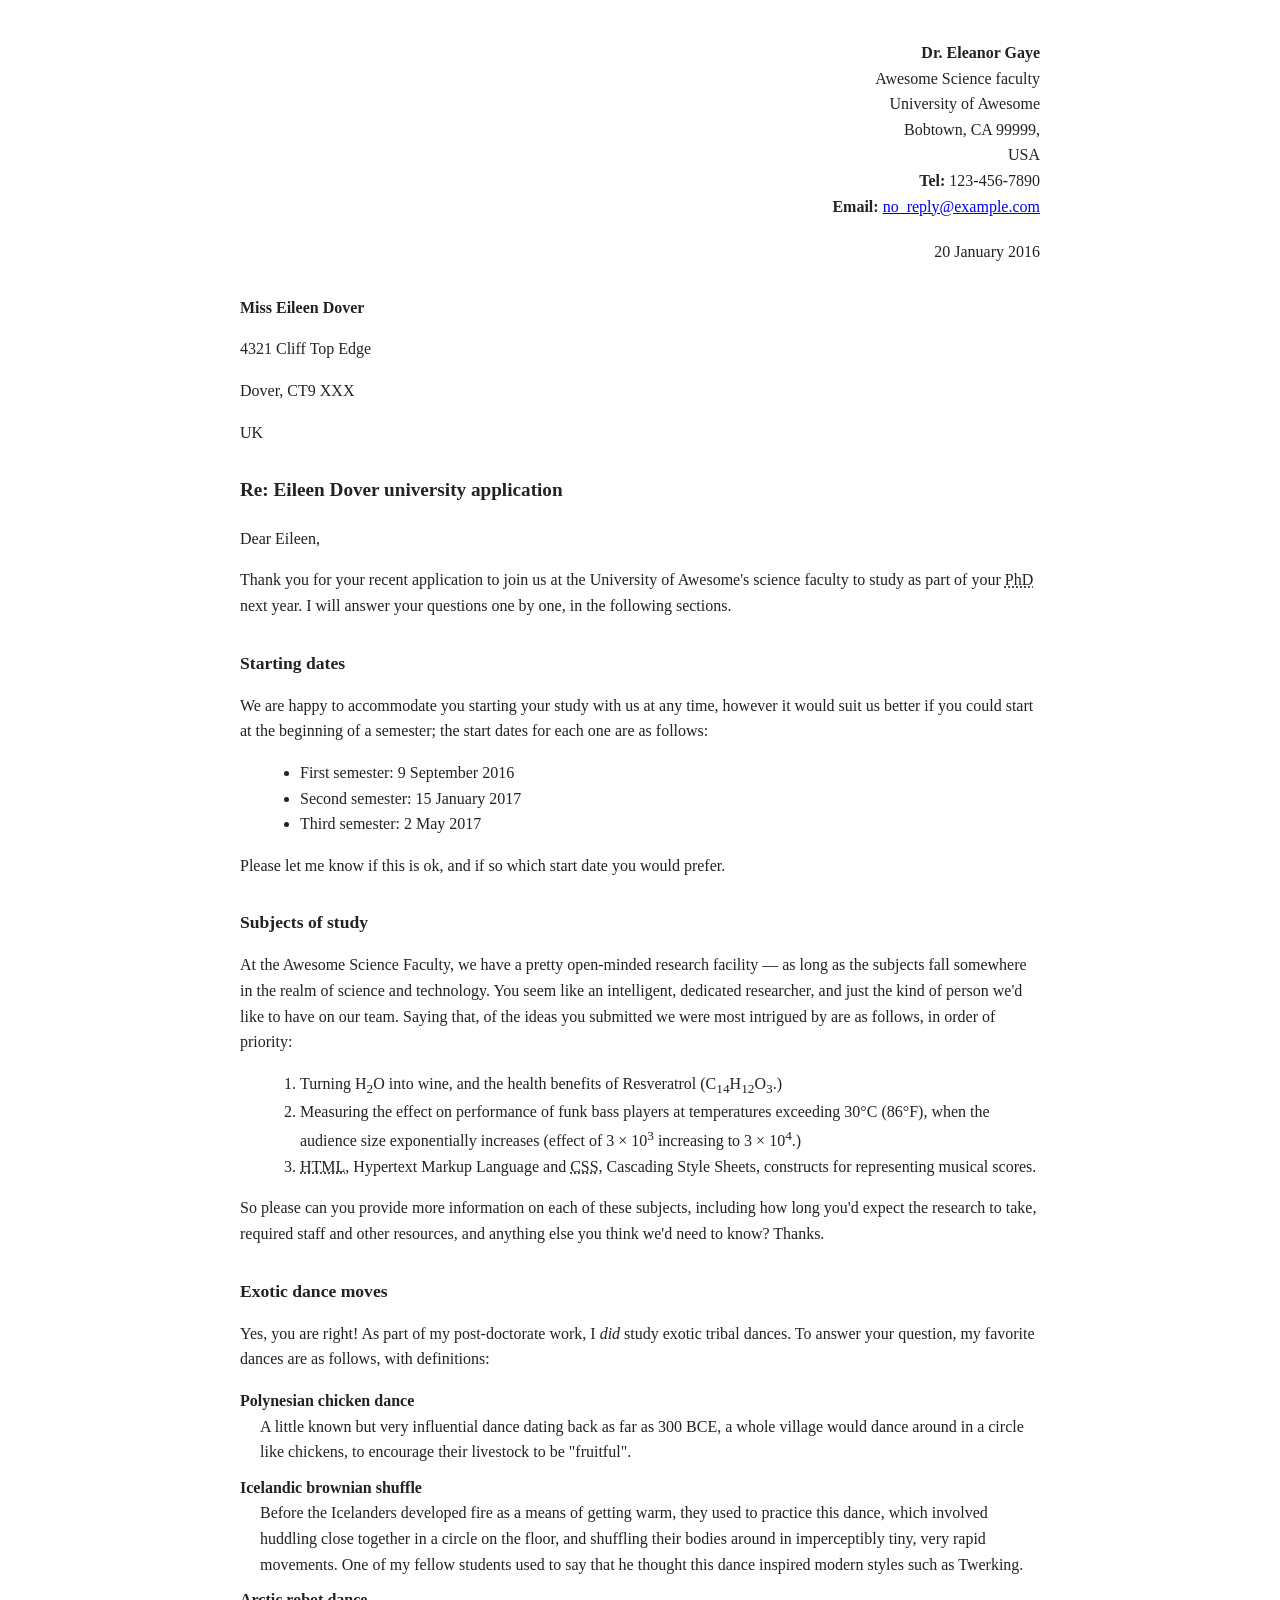
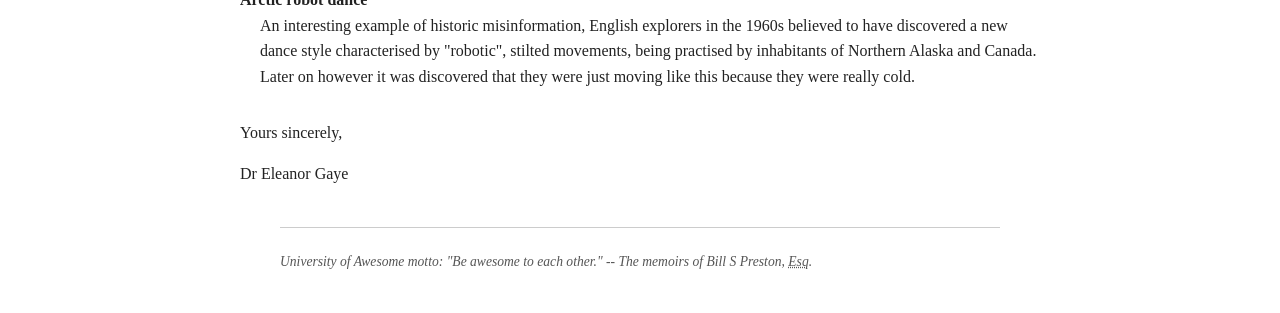
==== index.html @ bc645212 "Rename files to letter.html and index.html" ====
<!DOCTYPE html>
<html lang="en">

<head>
  <meta charset="utf-8">
  <meta name="description" content="Birdwatching - Assignment 1 Part 2">

  <!--
    Name: Ansh Tandel
    File: Assignment 1 – Part 1.html
    Date: 20 May 2026
    This file contains a marked-up letter from Dr. Eleanor Gaye to Eileen Dover,
    demonstrating the use of HTML text formatting elements.
  -->
  <meta name="viewport" content="width=device-width, initial-scale=1.0">
  <meta name="author" content="Dr. Eleanor Gaye">
  <title>Marking Up a Letter</title>
  <style>
    body {
      font-family: Georgia, serif;
      font-size: 16px;
      line-height: 1.6;
      max-width: 800px;
      margin: 40px auto;
      padding: 0 20px;
      color: #222;
      background: #fff;
    }

    /* Sender address - top right */
    .sender-address {
      text-align: right;
      font-style: normal;
      margin-bottom: 20px;
    }

    .sender-address p {
      margin: 0;
    }

    /* Date */
    .letter-date {
      text-align: right;
      margin-bottom: 30px;
    }

    /* Recipient address - top left */
    .recipient-address {
      font-style: normal;
      margin-bottom: 30px;
    }

    /* Subject line */
    h1 {
      font-size: 1.2em;
      margin-bottom: 20px;
    }

    /* Section headings */
    h2 {
      font-size: 1.1em;
      margin-top: 30px;
    }

    /* Lists */
    ul,
    ol {
      margin: 10px 0 10px 20px;
    }

    /* Definition list for dance moves */
    dl {
      margin: 10px 0;
    }

    dt {
      font-weight: bold;
      margin-top: 10px;
    }

    dd {
      margin-left: 20px;
    }

    /* Sign off */
    .sign-off {
      margin-top: 30px;
    }

    /* University motto at bottom */
    .motto {
      font-style: italic;
      font-size: 0.85em;
      border-top: 1px solid #ccc;
      margin-top: 40px;
      padding-top: 10px;
      color: #555;
    }
  </style>
</head>

<body>

  <!-- 
       SENDER ADDRESS (top right of the letter)
       Uses <address> for contact information
        -->
  <address class="sender-address">
    <p><strong>Dr. Eleanor Gaye</strong></p>
    <p>Awesome Science faculty</p>
    <p>University of Awesome</p>
    <p>Bobtown, CA 99999,</p>
    <p>USA</p>
    <p><strong>Tel:</strong> 123-456-7890</p>
    <p><strong>Email:</strong> <a href="mailto:no_reply@example.com">no_reply@example.com</a></p>
  </address>

  <!-- 
       DATE of the letter
       <time> tag with machine-readable datetime
        -->
  <p class="letter-date">
    <time datetime="2016-01-20">20 January 2016</time>
  </p>

  <!-- 
       RECIPIENT ADDRESS (top left)
       Uses <address> for contact info
        -->
  <address class="recipient-address">
    <p><strong>Miss Eileen Dover</strong></p>
    <p>4321 Cliff Top Edge</p>
    <p>Dover, CT9 XXX</p>
    <p>UK</p>
  </address>

  <!-- 
       SUBJECT LINE
       Uses <h1> as it is the main heading
        -->
  <h1>Re: Eileen Dover university application</h1>

  <!-- 
       OPENING PARAGRAPH
       <abbr> = abbreviation with full title
        -->
  <p>Dear Eileen,</p>

  <p>
    Thank you for your recent application to join us at the University of Awesome's science faculty
    to study as part of your <abbr title="Doctor of Philosophy">PhD</abbr> next year. I will answer
    your questions one by one, in the following sections.
  </p>

  <!-- 
       SECTION: Starting dates
       <ul> = unordered (bullet) list
       <time> = machine-readable dates
        -->
  <h2>Starting dates</h2>

  <p>
    We are happy to accommodate you starting your study with us at any time, however it would suit
    us better if you could start at the beginning of a semester; the start dates for each one are
    as follows:
  </p>

  <ul>
    <li>First semester: <time datetime="2016-09-09">9 September 2016</time></li>
    <li>Second semester: <time datetime="2017-01-15">15 January 2017</time></li>
    <li>Third semester: <time datetime="2017-05-02">2 May 2017</time></li>
  </ul>

  <p>Please let me know if this is ok, and if so which start date you would prefer.</p>

  <!-- 
       SECTION: Subjects of study
       <ol> = ordered (numbered) list
       <sup> = superscript (e.g. 10^3)
       <sub> = subscript (e.g. H2O)
       <abbr> = abbreviations
        -->
  <h2>Subjects of study</h2>

  <p>
    At the Awesome Science Faculty, we have a pretty open-minded research facility — as long as the
    subjects fall somewhere in the realm of science and technology. You seem like an intelligent,
    dedicated researcher, and just the kind of person we'd like to have on our team. Saying that, of
    the ideas you submitted we were most intrigued by are as follows, in order of priority:
  </p>

  <ol>
    <li>
      Turning H<sub>2</sub>O into wine, and the health benefits of
      Resveratrol (C<sub>14</sub>H<sub>12</sub>O<sub>3</sub>.)
    </li>
    <li>
      Measuring the effect on performance of funk bass players at temperatures exceeding
      30°C (86°F), when the audience size exponentially increases (effect of 3 × 10<sup>3</sup>
      increasing to 3 × 10<sup>4</sup>.)
    </li>
    <li>
      <abbr title="HyperText Markup Language">HTML</abbr>,
      Hypertext Markup Language and
      <abbr title="Cascading Style Sheets">CSS</abbr>, Cascading Style Sheets,
      constructs for representing musical scores.
    </li>
  </ol>

  <p>
    So please can you provide more information on each of these subjects, including how long you'd
    expect the research to take, required staff and other resources, and anything else you think
    we'd need to know? Thanks.
  </p>

  <!-- 
       SECTION: Exotic dance moves
       <dl> = description list (term + definition)
       <em> = emphasis (italics)
        -->
  <h2>Exotic dance moves</h2>

  <p>
    Yes, you are right! As part of my post-doctorate work, I <em>did</em> study exotic tribal dances.
    To answer your question, my favorite dances are as follows, with definitions:
  </p>

  <dl>
    <dt>Polynesian chicken dance</dt>
    <dd>
      A little known but very influential dance dating back as far as
      <time datetime="-0300">300 BCE</time>, a whole village would dance around in a circle
      like chickens, to encourage their livestock to be "fruitful".
    </dd>

    <dt>Icelandic brownian shuffle</dt>
    <dd>
      Before the Icelanders developed fire as a means of getting warm, they used to practice this
      dance, which involved huddling close together in a circle on the floor, and shuffling their
      bodies around in imperceptibly tiny, very rapid movements. One of my fellow students used to
      say that he thought this dance inspired modern styles such as Twerking.
    </dd>

    <dt>Arctic robot dance</dt>
    <dd>
      An interesting example of historic misinformation, English explorers in the 1960s believed
      to have discovered a new dance style characterised by "robotic", stilted movements, being
      practised by inhabitants of Northern Alaska and Canada. Later on however it was discovered
      that they were just moving like this because they were really cold.
    </dd>
  </dl>

  <!-- 
       SIGN OFF
        -->
  <p class="sign-off">Yours sincerely,</p>

  <p>Dr Eleanor Gaye</p>

  <!-- 
       UNIVERSITY MOTTO at bottom
       <blockquote> = quoted text from another source
       <cite> = the source of the quote
         -->
  <blockquote class="motto">
    <p>
      University of Awesome motto: "Be awesome to each other." --
      <cite>The memoirs of Bill S Preston, <abbr title="Esquire">Esq</abbr>.</cite>
    </p>
  </blockquote>

</body>

</html>
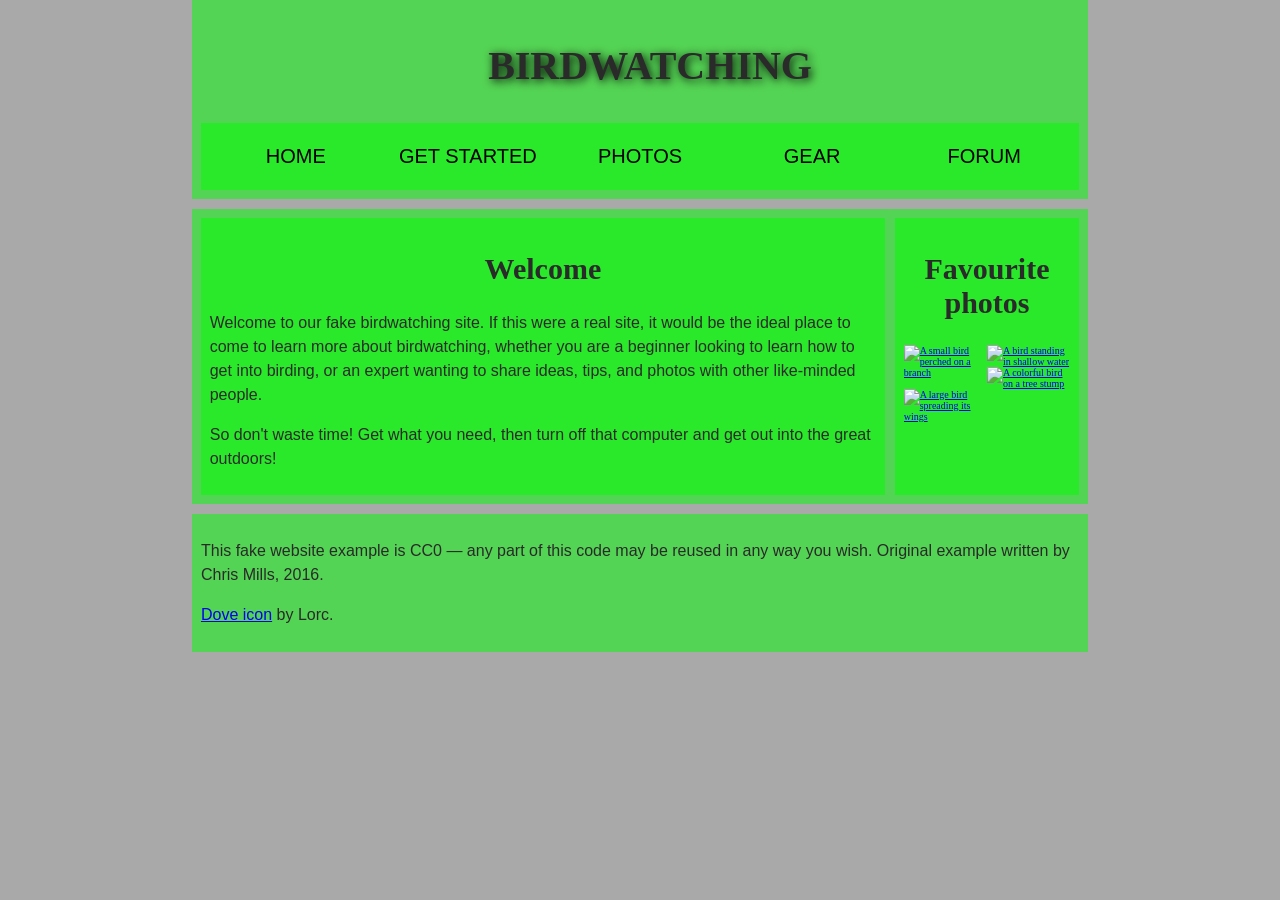
==== commit da0ada44: "Fix HTML comment block placement and filename" ====
--- a/index.html
+++ b/index.html
@@ -3,271 +3,94 @@
 
 <head>
   <meta charset="utf-8">
-  <meta name="description" content="Birdwatching - Assignment 1 Part 2">
-
   <!--
-    Name: Ansh Tandel
-    File: Assignment 1 – Part 1.html
-    Date: 20 May 2026
-    This file contains a marked-up letter from Dr. Eleanor Gaye to Eileen Dover,
-    demonstrating the use of HTML text formatting elements.
+    Name: Your Name
+    File: index.html
+    Date: XX September 202X
+    This file is a birdwatching homepage with proper HTML5 semantic structure.
   -->
   <meta name="viewport" content="width=device-width, initial-scale=1.0">
-  <meta name="author" content="Dr. Eleanor Gaye">
-  <title>Marking Up a Letter</title>
-  <style>
-    body {
-      font-family: Georgia, serif;
-      font-size: 16px;
-      line-height: 1.6;
-      max-width: 800px;
-      margin: 40px auto;
-      padding: 0 20px;
-      color: #222;
-      background: #fff;
-    }
-
-    /* Sender address - top right */
-    .sender-address {
-      text-align: right;
-      font-style: normal;
-      margin-bottom: 20px;
-    }
-
-    .sender-address p {
-      margin: 0;
-    }
-
-    /* Date */
-    .letter-date {
-      text-align: right;
-      margin-bottom: 30px;
-    }
-
-    /* Recipient address - top left */
-    .recipient-address {
-      font-style: normal;
-      margin-bottom: 30px;
-    }
-
-    /* Subject line */
-    h1 {
-      font-size: 1.2em;
-      margin-bottom: 20px;
-    }
-
-    /* Section headings */
-    h2 {
-      font-size: 1.1em;
-      margin-top: 30px;
-    }
-
-    /* Lists */
-    ul,
-    ol {
-      margin: 10px 0 10px 20px;
-    }
-
-    /* Definition list for dance moves */
-    dl {
-      margin: 10px 0;
-    }
-
-    dt {
-      font-weight: bold;
-      margin-top: 10px;
-    }
-
-    dd {
-      margin-left: 20px;
-    }
-
-    /* Sign off */
-    .sign-off {
-      margin-top: 30px;
-    }
-
-    /* University motto at bottom */
-    .motto {
-      font-style: italic;
-      font-size: 0.85em;
-      border-top: 1px solid #ccc;
-      margin-top: 40px;
-      padding-top: 10px;
-      color: #555;
-    }
-  </style>
+  <title>Birdwatching</title>
+  <link href="https://fonts.googleapis.com/css?family=Roboto+Condensed:300%7CCinzel+Decorative:700" rel="stylesheet">
+  <link rel="stylesheet" href="style.css">
 </head>
 
 <body>
 
-  <!-- 
-       SENDER ADDRESS (top right of the letter)
-       Uses <address> for contact information
-        -->
-  <address class="sender-address">
-    <p><strong>Dr. Eleanor Gaye</strong></p>
-    <p>Awesome Science faculty</p>
-    <p>University of Awesome</p>
-    <p>Bobtown, CA 99999,</p>
-    <p>USA</p>
-    <p><strong>Tel:</strong> 123-456-7890</p>
-    <p><strong>Email:</strong> <a href="mailto:no_reply@example.com">no_reply@example.com</a></p>
-  </address>
+  <!-- Header: contains the site title, logo, and navigation -->
+  <header>
+    <h1>
+      <img src="https://mdn.github.io/shared-assets/images/examples/learn/birds/dove.png" alt="">
+      Birdwatching
+    </h1>
 
-  <!-- 
-       DATE of the letter
-       <time> tag with machine-readable datetime
-        -->
-  <p class="letter-date">
-    <time datetime="2016-01-20">20 January 2016</time>
-  </p>
+    <!-- Navigation menu -->
+    <nav>
+      <ul>
+        <li><a href="#">Home</a></li>
+        <li><a href="#">Get started</a></li>
+        <li><a href="#">Photos</a></li>
+        <li><a href="#">Gear</a></li>
+        <li><a href="#">Forum</a></li>
+      </ul>
+    </nav>
+  </header>
 
-  <!-- 
-       RECIPIENT ADDRESS (top left)
-       Uses <address> for contact info
-        -->
-  <address class="recipient-address">
-    <p><strong>Miss Eileen Dover</strong></p>
-    <p>4321 Cliff Top Edge</p>
-    <p>Dover, CT9 XXX</p>
-    <p>UK</p>
-  </address>
+  <!-- Main content area: article + aside side by side -->
+  <main>
 
-  <!-- 
-       SUBJECT LINE
-       Uses <h1> as it is the main heading
-        -->
-  <h1>Re: Eileen Dover university application</h1>
+    <!-- Main article: welcome text -->
+    <article>
+      <h2>Welcome</h2>
+      <p>
+        Welcome to our fake birdwatching site. If this were a real site, it
+        would be the ideal place to come to learn more about birdwatching,
+        whether you are a beginner looking to learn how to get into birding, or
+        an expert wanting to share ideas, tips, and photos with other
+        like-minded people.
+      </p>
+      <p>
+        So don't waste time! Get what you need, then turn off that computer and
+        get out into the great outdoors!
+      </p>
+    </article>
 
-  <!-- 
-       OPENING PARAGRAPH
-       <abbr> = abbreviation with full title
-        -->
-  <p>Dear Eileen,</p>
+    <!-- Aside: favourite photo thumbnails -->
+    <aside>
+      <h2>Favourite photos</h2>
 
-  <p>
-    Thank you for your recent application to join us at the University of Awesome's science faculty
-    to study as part of your <abbr title="Doctor of Philosophy">PhD</abbr> next year. I will answer
-    your questions one by one, in the following sections.
-  </p>
+      <a href="https://mdn.github.io/shared-assets/images/examples/learn/birds/favorite-bird-1.jpg">
+        <img src="https://mdn.github.io/shared-assets/images/examples/learn/birds/favorite-bird-1_th.jpg"
+          alt="A small bird perched on a branch">
+      </a>
 
-  <!-- 
-       SECTION: Starting dates
-       <ul> = unordered (bullet) list
-       <time> = machine-readable dates
-        -->
-  <h2>Starting dates</h2>
+      <a href="https://mdn.github.io/shared-assets/images/examples/learn/birds/favorite-bird-2.jpg">
+        <img src="https://mdn.github.io/shared-assets/images/examples/learn/birds/favorite-bird-2_th.jpg"
+          alt="A bird standing in shallow water">
+      </a>
 
-  <p>
-    We are happy to accommodate you starting your study with us at any time, however it would suit
-    us better if you could start at the beginning of a semester; the start dates for each one are
-    as follows:
-  </p>
+      <a href="https://mdn.github.io/shared-assets/images/examples/learn/birds/favorite-bird-3.jpg">
+        <img src="https://mdn.github.io/shared-assets/images/examples/learn/birds/favorite-bird-3_th.jpg"
+          alt="A colorful bird on a tree stump">
+      </a>
 
-  <ul>
-    <li>First semester: <time datetime="2016-09-09">9 September 2016</time></li>
-    <li>Second semester: <time datetime="2017-01-15">15 January 2017</time></li>
-    <li>Third semester: <time datetime="2017-05-02">2 May 2017</time></li>
-  </ul>
+      <a href="https://mdn.github.io/shared-assets/images/examples/learn/birds/favorite-bird-4.jpg">
+        <img src="https://mdn.github.io/shared-assets/images/examples/learn/birds/favorite-bird-4_th.jpg"
+          alt="A large bird spreading its wings">
+      </a>
 
-  <p>Please let me know if this is ok, and if so which start date you would prefer.</p>
+    </aside>
 
-  <!-- 
-       SECTION: Subjects of study
-       <ol> = ordered (numbered) list
-       <sup> = superscript (e.g. 10^3)
-       <sub> = subscript (e.g. H2O)
-       <abbr> = abbreviations
-        -->
-  <h2>Subjects of study</h2>
+  </main>
 
-  <p>
-    At the Awesome Science Faculty, we have a pretty open-minded research facility — as long as the
-    subjects fall somewhere in the realm of science and technology. You seem like an intelligent,
-    dedicated researcher, and just the kind of person we'd like to have on our team. Saying that, of
-    the ideas you submitted we were most intrigued by are as follows, in order of priority:
-  </p>
-
-  <ol>
-    <li>
-      Turning H<sub>2</sub>O into wine, and the health benefits of
-      Resveratrol (C<sub>14</sub>H<sub>12</sub>O<sub>3</sub>.)
-    </li>
-    <li>
-      Measuring the effect on performance of funk bass players at temperatures exceeding
-      30°C (86°F), when the audience size exponentially increases (effect of 3 × 10<sup>3</sup>
-      increasing to 3 × 10<sup>4</sup>.)
-    </li>
-    <li>
-      <abbr title="HyperText Markup Language">HTML</abbr>,
-      Hypertext Markup Language and
-      <abbr title="Cascading Style Sheets">CSS</abbr>, Cascading Style Sheets,
-      constructs for representing musical scores.
-    </li>
-  </ol>
-
-  <p>
-    So please can you provide more information on each of these subjects, including how long you'd
-    expect the research to take, required staff and other resources, and anything else you think
-    we'd need to know? Thanks.
-  </p>
-
-  <!-- 
-       SECTION: Exotic dance moves
-       <dl> = description list (term + definition)
-       <em> = emphasis (italics)
-        -->
-  <h2>Exotic dance moves</h2>
-
-  <p>
-    Yes, you are right! As part of my post-doctorate work, I <em>did</em> study exotic tribal dances.
-    To answer your question, my favorite dances are as follows, with definitions:
-  </p>
-
-  <dl>
-    <dt>Polynesian chicken dance</dt>
-    <dd>
-      A little known but very influential dance dating back as far as
-      <time datetime="-0300">300 BCE</time>, a whole village would dance around in a circle
-      like chickens, to encourage their livestock to be "fruitful".
-    </dd>
-
-    <dt>Icelandic brownian shuffle</dt>
-    <dd>
-      Before the Icelanders developed fire as a means of getting warm, they used to practice this
-      dance, which involved huddling close together in a circle on the floor, and shuffling their
-      bodies around in imperceptibly tiny, very rapid movements. One of my fellow students used to
-      say that he thought this dance inspired modern styles such as Twerking.
-    </dd>
-
-    <dt>Arctic robot dance</dt>
-    <dd>
-      An interesting example of historic misinformation, English explorers in the 1960s believed
-      to have discovered a new dance style characterised by "robotic", stilted movements, being
-      practised by inhabitants of Northern Alaska and Canada. Later on however it was discovered
-      that they were just moving like this because they were really cold.
-    </dd>
-  </dl>
-
-  <!-- 
-       SIGN OFF
-        -->
-  <p class="sign-off">Yours sincerely,</p>
-
-  <p>Dr Eleanor Gaye</p>
-
-  <!-- 
-       UNIVERSITY MOTTO at bottom
-       <blockquote> = quoted text from another source
-       <cite> = the source of the quote
-         -->
-  <blockquote class="motto">
+  <!-- Footer: copyright and credits -->
+  <footer>
+    <p>This fake website example is CC0 — any part of this code may be reused in any way you wish. Original example
+      written by Chris Mills, 2016.</p>
     <p>
-      University of Awesome motto: "Be awesome to each other." --
-      <cite>The memoirs of Bill S Preston, <abbr title="Esquire">Esq</abbr>.</cite>
+      <a href="http://game-icons.net/lorc/originals/dove.html">Dove icon</a> by Lorc.
     </p>
-  </blockquote>
+  </footer>
 
 </body>
 
--- a/style.css
+++ b/style.css
@@ -0,0 +1,106 @@
+/* || General setup */
+body {
+  margin: 0;
+}
+html {
+  font-size: 10px;
+  background-color: darkgrey;
+}
+body {
+  width: 70%;
+  min-width: 800px;
+  margin: 0 auto;
+}
+
+/* || typography */
+h1,
+h2 {
+  font-family: "Cinzel Decorative", cursive;
+  color: #2a2a2a;
+}
+p,
+li {
+  font-family: "Roboto Condensed", sans-serif;
+  color: #2a2a2a;
+}
+h1 {
+  font-size: 4rem;
+  text-align: center;
+  text-shadow: 2px 2px 10px black;
+}
+h2 {
+  font-size: 3rem;
+  text-align: center;
+}
+p,
+li {
+  font-size: 1.6rem;
+  line-height: 1.5;
+}
+
+/* || header layout */
+header {
+  margin-bottom: 10px;
+}
+main,
+header,
+nav,
+article,
+aside,
+footer,
+section {
+  background-color: #00ff0080;
+  padding: 1%;
+}
+h1 {
+  text-transform: uppercase;
+  display: flex;
+  align-items: center;
+  justify-content: center;
+  gap: 20px;
+}
+header img {
+  height: 60px;
+}
+nav ul {
+  padding: 0;
+  list-style-type: none;
+  display: flex;
+}
+nav li {
+  text-align: center;
+  flex: 1;
+}
+nav a {
+  font-size: 2rem;
+  text-transform: uppercase;
+  text-decoration: none;
+  color: black;
+}
+nav a:hover,
+nav a:focus {
+  color: red;
+}
+
+/* || main layout */
+main {
+  display: flex;
+  gap: 10px;
+}
+article {
+  flex: 4;
+}
+aside {
+  flex: 1;
+}
+aside a {
+  display: block;
+  float: left;
+  width: 50%;
+}
+aside img {
+  max-width: 100%;
+}
+footer {
+  margin-top: 10px;
+}
